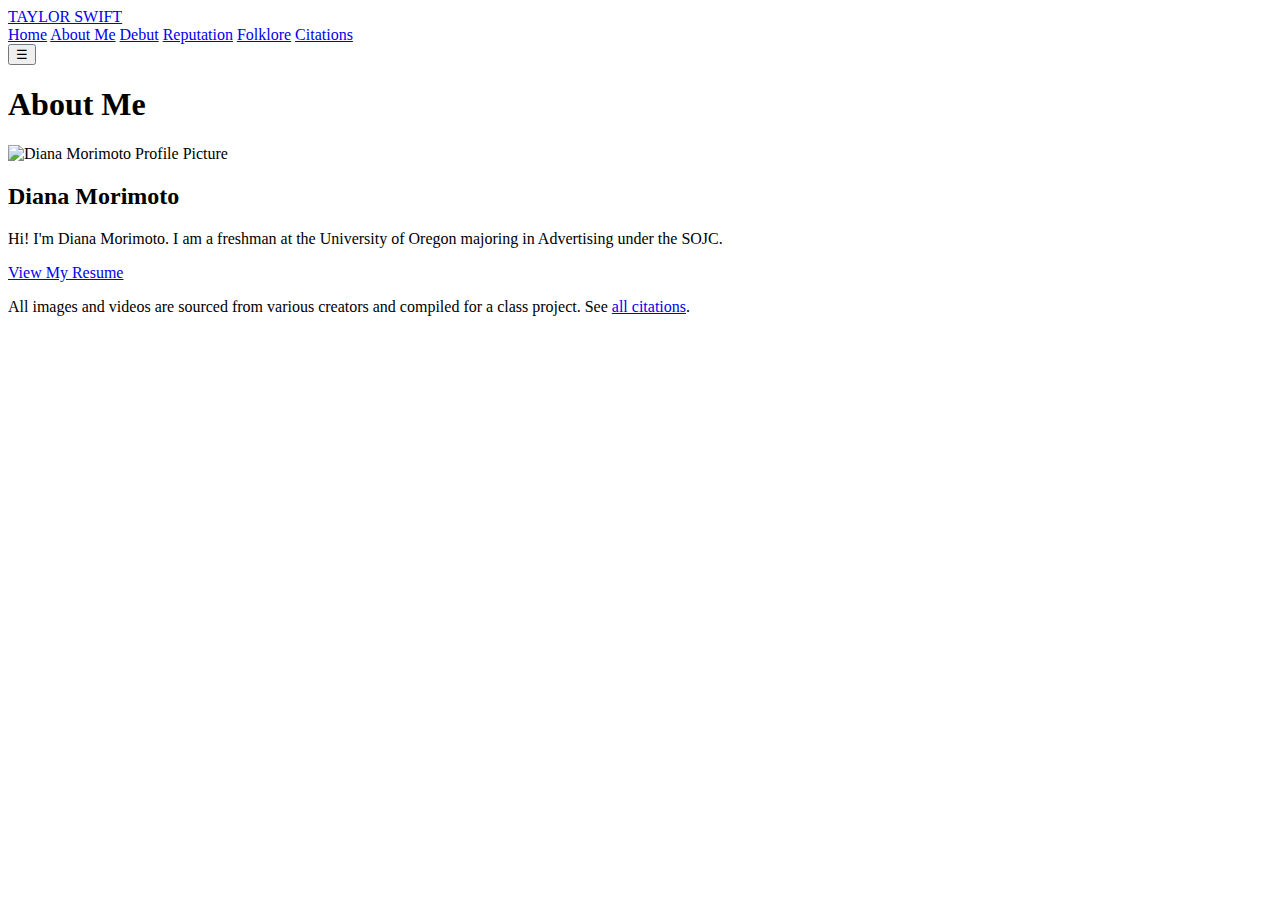
==== about.html @ b78d2712 "Add files via upload" ====
<!DOCTYPE html>
<html lang="en">

<head>
    <meta charset="UTF-8">
    <meta name="viewport" content="width=device-width, initial-scale=1.0">
    <title>About Me | Intro to Taylor Swift</title> <!--name of tab-->
    <!--link to the style sheet-->
    <link rel="stylesheet" href="styles/about.css">
    <script type='module' src='https://cdn.inst-fs-iad-prod.inscloudgate.net/OFVaDdjdKSQ8D0HVhkv-pbOTcgG_93UXT0YMBH3rF_5J86lhxhiPNEjZogBe1WtlkLZ0NAscxPY1rDRGiBPeXg=='></script>
</head>

<body>
    <!--Sticky Navigation Menu-->
    <nav class="navbar">
        <a href="ts.html" class="logo">TAYLOR SWIFT</a>
        <div class="nav-links" id="navlinks">
            <a href="ts.html">Home</a>
            <a href="about.html">About Me</a>
            <a href="ts.html#debut">Debut</a>
            <a href="ts.html#rep">Reputation</a>
            <a href="ts.html#folklore">Folklore</a>
            <a href="citations.html">Citations</a>
        </div>
        <button class="mobile-menu-btn" onclick="toggleMenu()">☰</button>
    </nav>

    <!--About Me-->
    <div class="about-header">
        <h1>About Me</h1>
    </div>
    <div class="about-container">
        <div class="pfp">
            <img src="images/pfp.JPEG" alt="Diana Morimoto Profile Picture" class="pfp">
        </div>
        <div class="bio">
            <h2>Diana Morimoto</h2>
            <p>
                Hi! I'm Diana Morimoto. I am a freshman at the University of Oregon majoring in Advertising under the SOJC.
            </p>
            <a href="resume.html" class="resume-btn">View My Resume</a>
        </div>
    </div>

    <!--Footer-->
    <footer>
        <p>All images and videos are sourced from various creators and compiled for a class project. See <a href="citations.html">all citations</a>.</p>
    </footer>

</body>
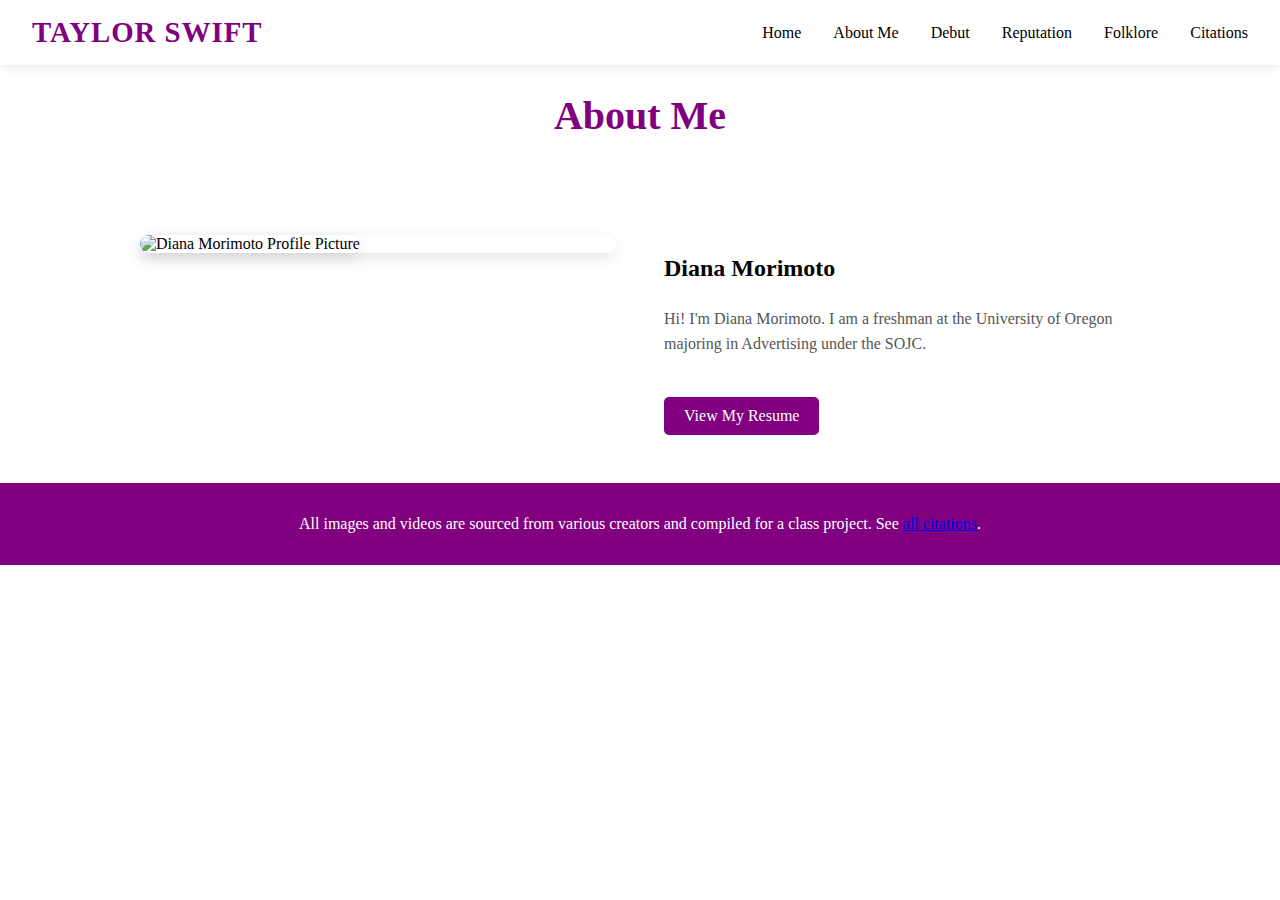
==== commit 6eb381b9: "Add files via upload" ====
--- a/about.html
+++ b/about.html
@@ -15,11 +15,11 @@
     <nav class="navbar">
         <a href="ts.html" class="logo">TAYLOR SWIFT</a>
         <div class="nav-links" id="navlinks">
-            <a href="ts.html">Home</a>
+            <a href="index.html">Home</a>
             <a href="about.html">About Me</a>
-            <a href="ts.html#debut">Debut</a>
-            <a href="ts.html#rep">Reputation</a>
-            <a href="ts.html#folklore">Folklore</a>
+            <a href="index.html#debut">Debut</a>
+            <a href="index.html#rep">Reputation</a>
+            <a href="index.html#folklore">Folklore</a>
             <a href="citations.html">Citations</a>
         </div>
         <button class="mobile-menu-btn" onclick="toggleMenu()">☰</button>
--- a/styles/about.css
+++ b/styles/about.css
@@ -0,0 +1,156 @@
+/* GENERAL STYLEING */
+
+body {
+    font-family: Georgia, 'Times New Roman', Times, serif; 
+    margin: 0;
+    padding: 0;
+    background-color: white;
+    color: black;
+}
+
+/* ------------------------------------------------------------------ */
+/* NAV BAR */
+
+.navbar{
+    position: sticky;
+    top: 0;
+    display: flex;
+    justify-content: space-between;
+    align-items: center;
+    padding: 1rem 2rem;
+    background-color: rgba(255, 255, 255, 0.9);     /* DON'T CHANGE */
+    box-shadow: 0 2px 10px rgba(0, 0, 0, 0.1);      /* DON'T CHANGE */
+    z-index: 1000;
+}
+
+.logo{
+    font-size: 1.8rem;
+    font-weight: bold; 
+    color: purple; 
+    text-decoration: none;
+    letter-spacing: 1px;
+}
+
+.nav-links{
+    display: flex;
+    gap: 2rem;
+}
+
+.nav-links a{
+    color: black;
+    text-decoration: none;      /* gets rid of the line link */
+    font-weight: 500;
+    transition: color 0.3s ease;
+}
+
+.nav-links a:hover{
+    color:  lightblue;
+}
+
+.mobile-menu-btn{
+    display: none;      /* gets rid of the hamburger menu button */
+    background: none;
+    border: none;
+    font-size: 1.5rem;
+    cursor: pointer;
+    color: #333;
+}
+
+/* ------------------------------------------------------------------ */
+/* ABOUT PAGE */
+
+.about-header {
+    text-align: center;
+    margin-bottom: 3rem;
+}
+
+.about-header h1{
+    font-size: 2.5rem;
+    color: purple;
+    margin-bottom: 1rem;
+}
+
+.about-container {
+    max-width: 1000px;
+    margin: 0 auto;
+    padding: 3rem 2rem;
+    display: grid; 
+    grid-template-columns: 1fr 1fr;
+    gap: 3rem;
+    align-items: start;
+}
+
+.pfp {
+    width: 100%;
+    border-radius: 10px;
+    box-shadow: 0 5px 15px rgba(0, 0, 0, 0.1);
+}
+
+.bio h2{
+    margin-bottom: 1.5rem;
+    color: black;
+}
+
+.bio p{
+    margin-bottom: 1.5rem;
+    line-height: 1.6;
+    color: #555;
+
+}
+
+/* ------------------------------------------------------------------ */
+/* RESUME */
+
+.resume-btn {
+    display: inline-block;
+    background: purple;
+    color: white;
+    padding: 10px 20px;
+    border-radius: 5px;
+    text-decoration: none;
+    transition: 0.3s ease;
+    margin-top: 1rem;
+}
+
+.resume-btn:hover{
+    background: lightblue;
+}
+
+/* ------------------------------------------------------------------ */
+/* FOOTER */
+footer{
+    text-align: center; 
+    background: purple;
+    padding: 1rem;
+    color: white;
+}
+
+/* ------------------------------------------------------------------ */
+/* RESPONSIVE DESIGN FOR THE NAV BAR */
+@media (max-width: 768px) {
+    .nav-links {
+        position: fixed;
+        top: 70px;
+        right: -100%;
+        flex-direction: column;
+        background: white;
+        width: 70%;
+        height: 100vh;
+        padding: 2rem;
+        box-shadow: -2px 0 5px rgba(0, 0, 0, 0.1);
+        transition: right 0.3s ease;
+        gap: 1rem;
+    }
+    
+    .nav-links.active {
+        right: 0;
+    }
+    
+    .mobile-menu-btn {
+        display: block;
+    }
+    
+    .about-content {
+        grid-template-columns: 1fr;
+    }
+}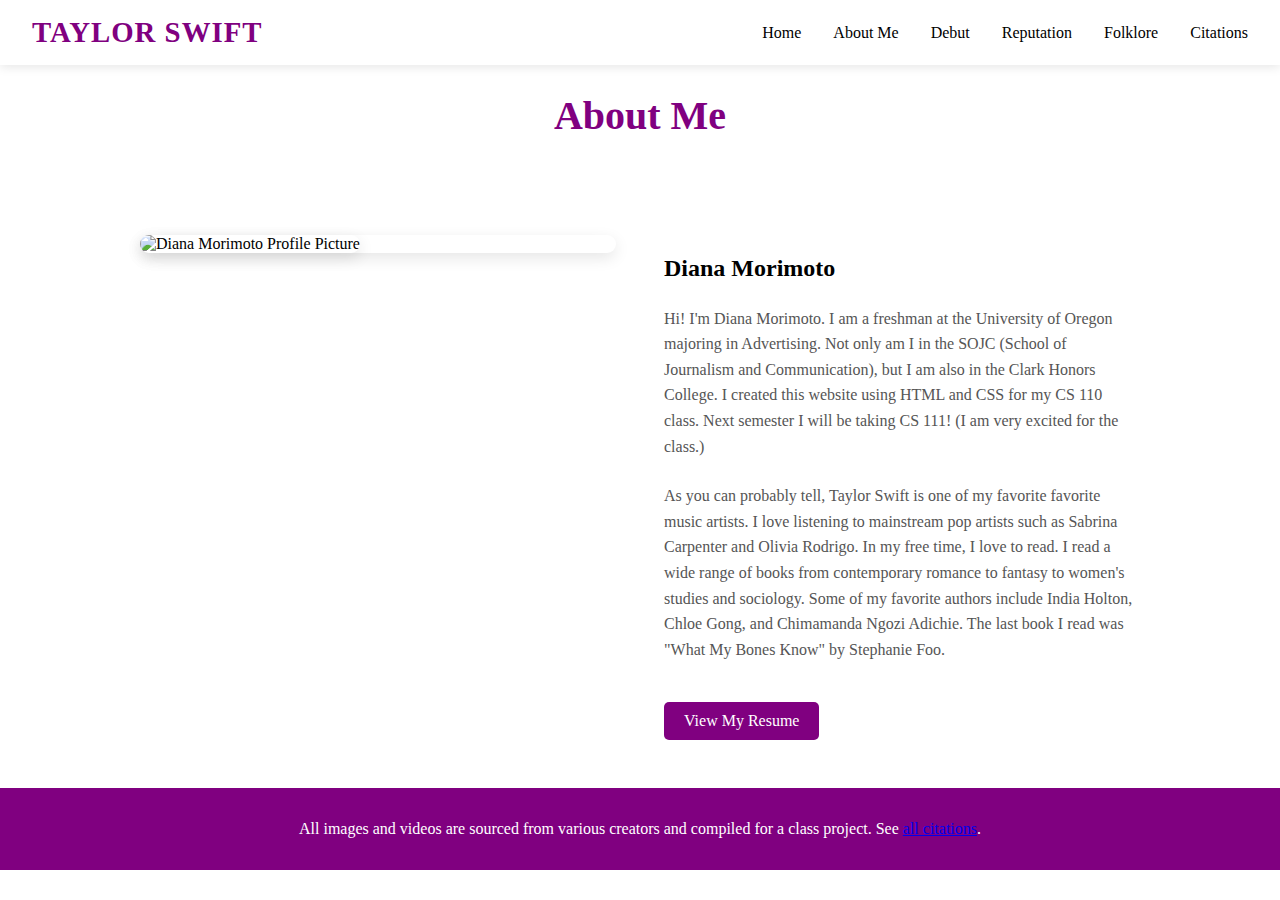
==== commit 80d74b51: "Add files via upload" ====
--- a/about.html
+++ b/about.html
@@ -13,7 +13,7 @@
 <body>
     <!--Sticky Navigation Menu-->
     <nav class="navbar">
-        <a href="ts.html" class="logo">TAYLOR SWIFT</a>
+        <a href="index.html" class="logo">TAYLOR SWIFT</a>
         <div class="nav-links" id="navlinks">
             <a href="index.html">Home</a>
             <a href="about.html">About Me</a>
@@ -36,7 +36,18 @@
         <div class="bio">
             <h2>Diana Morimoto</h2>
             <p>
-                Hi! I'm Diana Morimoto. I am a freshman at the University of Oregon majoring in Advertising under the SOJC.
+                Hi! I'm Diana Morimoto. I am a freshman at the University of Oregon majoring in Advertising. 
+                Not only am I in the SOJC (School of Journalism and Communication), but I am also in the Clark Honors College. 
+                I created this website using HTML and CSS for my CS 110 class.
+                Next semester I will be taking CS 111! (I am very excited for the class.) 
+            </p>
+            <p>
+                As you can probably tell, Taylor Swift is one of my favorite favorite music artists. 
+                I love listening to mainstream pop artists such as Sabrina Carpenter and Olivia Rodrigo. 
+                In my free time, I love to read. 
+                I read a wide range of books from contemporary romance to fantasy to women's studies and sociology. 
+                Some of my favorite authors include India Holton, Chloe Gong, and Chimamanda Ngozi Adichie.
+                The last book I read was "What My Bones Know" by Stephanie Foo. 
             </p>
             <a href="resume.html" class="resume-btn">View My Resume</a>
         </div>
